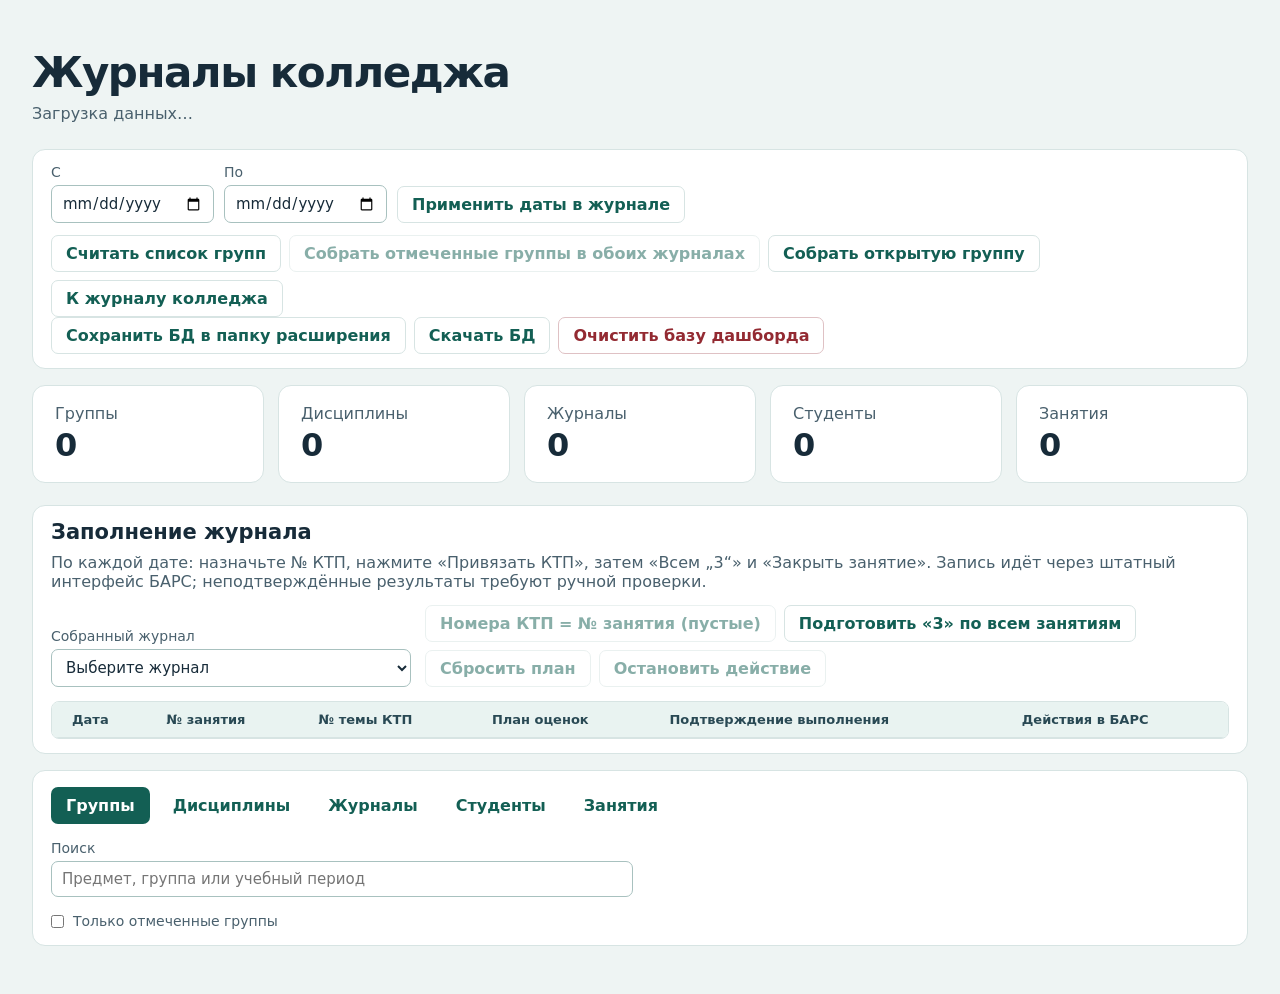
==== college-journal/dashboard.html @ 6cf59a44 "feat: prevent concurrent lesson edits and allow stopping a long grade operation" ====
<!doctype html>
<html lang="ru">
<head>
  <meta charset="utf-8">
  <meta name="viewport" content="width=device-width, initial-scale=1">
  <title>Дашборд журналов колледжа</title>
  <link rel="stylesheet" href="dashboard.css">
  <script defer src="catalog.js"></script>
  <script defer src="date-range.js"></script>
  <script defer src="dashboard.js"></script>
  <script defer src="catalog-file.js"></script>
  <script defer src="lesson-workflow.js"></script>
</head>
<body>
  <main class="dashboard">
    <header class="heading">
      <div>
        <h1>Журналы колледжа</h1>
        <p id="updated" class="muted" role="status">Загрузка данных…</p>
      </div>
    </header>

    <section class="tools" aria-label="Управление сбором">
      <div class="date-tools">
        <label>С <input id="date-from" type="date" required></label>
        <label>По <input id="date-to" type="date" required></label>
        <button type="button" id="apply-dates">Применить даты в журнале</button>
      </div>
      <div class="actions">
        <button type="button" id="read-groups">Считать список групп</button>
        <button type="button" id="collect-marked" disabled>Собрать отмеченные группы в обоих журналах</button>
        <button type="button" id="collect-group">Собрать открытую группу</button>
        <button type="button" id="open-source">К журналу колледжа</button>
      </div>
      <p id="source-status" class="muted" role="status"></p>
      <div class="actions">
        <button type="button" id="connect-file">Сохранить БД в папку расширения</button>
        <button type="button" id="download-file">Скачать БД</button>
        <button type="button" id="clear-dashboard">Очистить базу дашборда</button>
      </div>
      <p id="file-status" class="muted" role="status"></p>
      <p id="clear-status" class="muted" role="status"></p>
    </section>

    <dl class="summary" aria-label="Сводка по выбранным данным">
      <div><dt>Группы</dt><dd id="group-count">0</dd></div>
      <div><dt>Дисциплины</dt><dd id="subject-count">0</dd></div>
      <div><dt>Журналы</dt><dd id="journal-count">0</dd></div>
      <div><dt>Студенты</dt><dd id="student-count">0</dd></div>
      <div><dt>Занятия</dt><dd id="lesson-count">0</dd></div>
    </dl>

    <section class="tools workflow" aria-label="Заполнение занятий">
      <h2>Заполнение журнала</h2>
      <p class="muted">По каждой дате: назначьте № КТП, нажмите «Привязать КТП», затем «Всем „3“» и «Закрыть занятие». Запись идёт через штатный интерфейс БАРС; неподтверждённые результаты требуют ручной проверки.</p>
      <div id="workflow-select" class="workflow-filter">
        <label>Собранный журнал
          <select id="workflow-journal"><option value="">Выберите журнал</option></select>
        </label>
        <div class="actions">
          <button type="button" id="workflow-number-all" disabled>Номера КТП = № занятия (пустые)</button>
          <button type="button" id="workflow-prepare-all">Подготовить «3» по всем занятиям</button>
          <button type="button" id="workflow-reset" disabled>Сбросить план</button>
          <button type="button" id="workflow-stop" disabled>Остановить действие</button>
        </div>
      </div>
      <p id="workflow-summary" class="muted"></p>
      <div class="table-wrap workflow-wrap">
        <table aria-label="План заполнения занятий">
          <thead><tr>
            <th>Дата</th><th>№ занятия</th><th>№ темы КТП</th><th>План оценок</th><th>Подтверждение выполнения</th><th>Действия в БАРС</th>
          </tr></thead>
          <tbody id="workflow-rows"></tbody>
        </table>
      </div>
      <p id="workflow-status" class="muted" role="status" aria-live="polite"></p>
    </section>

    <section class="data" aria-label="Собранные данные">
      <nav class="views" aria-label="Вид данных">
        <button type="button" data-view="groups" aria-pressed="true">Группы</button>
        <button type="button" data-view="subjects" aria-pressed="false">Дисциплины</button>
        <button type="button" data-view="journals" aria-pressed="false">Журналы</button>
        <button type="button" data-view="students" aria-pressed="false">Студенты</button>
        <button type="button" data-view="lessons" aria-pressed="false">Занятия</button>
      </nav>

      <div class="filters">
        <label id="journal-label" hidden>Журнал
          <select id="journal-filter"><option value="">Все журналы</option></select>
        </label>
        <label>Поиск
          <input id="search" type="search" placeholder="Предмет, группа или учебный период">
        </label>
      </div>

      <div class="analysis">
        <label><input id="selected-only" type="checkbox"> Только отмеченные группы</label>
        <span id="selected-count" class="muted" role="status"></span>
      </div>
      <div class="table-wrap" id="table-wrap" hidden>
        <table id="results" aria-label="Журналы">
          <thead></thead>
          <tbody></tbody>
        </table>
      </div>
      <p class="empty" id="empty" hidden></p>
      <p class="muted result-count" id="result-count" aria-live="polite"></p>
    </section>
  </main>
</body>
</html>
---- college-journal/dashboard.css ----
:root {
  color-scheme: light;
  font-family: system-ui, sans-serif;
  color: #172b39;
  background: #eef4f3;
  --muted: #49606d;
  --border: #d7e4e3;
  --accent: #135f54;
}
* { box-sizing: border-box; }
body { margin: 0; }
.dashboard { max-width: 1280px; margin: 0 auto; padding: 48px 32px; }
.heading { margin-bottom: 26px; }
h1 { margin: 0 0 7px; font-size: clamp(27px, 4vw, 42px); letter-spacing: -.035em; }
.muted { color: var(--muted); margin: 0; }
.summary {
  display: grid;
  grid-template-columns: repeat(3, minmax(0, 1fr));
  gap: 14px;
  margin: 0 0 22px;
}
.summary div, .data { background: #fff; border: 1px solid var(--border); border-radius: 13px; }
.summary div { padding: 18px 22px; }
dt { color: var(--muted); }
dd { margin: 3px 0 0; font-size: 32px; font-weight: 650; font-variant-numeric: tabular-nums; }
.views { display: flex; gap: 8px; flex-wrap: wrap; padding: 16px 18px 0; }
button {
  padding: 8px 14px;
  border: 1px solid transparent;
  border-radius: 7px;
  background: transparent;
  color: var(--accent);
  font: inherit;
  font-weight: 650;
  cursor: pointer;
}
button[aria-pressed="true"] { background: var(--accent); color: #fff; }
button:hover:not([aria-pressed="true"]) { background: #ecf6f3; }
.filters { display: grid; grid-template-columns: minmax(0, 1fr) minmax(0, 1fr); gap: 14px; padding: 16px 18px; }
label { display: grid; gap: 5px; color: var(--muted); font-size: 14px; }
input, select {
  width: 100%;
  min-width: 0;
  padding: 8px 10px;
  border: 1px solid #a8c1bf;
  border-radius: 7px;
  background: #fff;
  color: #172b39;
  font: inherit;
  font-size: 15px;
}
:focus-visible { outline: 2px solid #057f6f; outline-offset: 2px; }
.table-wrap { overflow: auto; max-height: 64vh; }
table { width: 100%; text-align: left; border-collapse: separate; border-spacing: 0; font-size: 14px; }
th, td { padding: 10px 14px; border-bottom: 1px solid var(--border); vertical-align: top; }
th { position: sticky; top: 0; color: #294954; background: #e9f3f1; }
th:first-child, td:first-child { padding-left: 20px; }
tbody tr:hover { background: #f5faf9; }
.empty { margin: 0; padding: 28px 18px; border-top: 1px solid var(--border); color: var(--muted); }
.result-count { padding: 10px 18px; font-size: 13px; }
.result-count:empty { display: none; }
@media (max-width: 580px) {
  .dashboard { padding: 24px 12px; }
  .summary { gap: 6px; }
  .summary div { padding: 12px 8px; }
  .filters { grid-template-columns: 1fr; }
}

[hidden] { display: none !important; }
.summary { grid-template-columns: repeat(5, minmax(0, 1fr)); }
.tools { background: #fff; border: 1px solid var(--border); border-radius: 13px; padding: 14px 18px; margin-bottom: 16px; }
.actions { display: flex; flex-wrap: wrap; gap: 8px; }
.actions button { border-color: var(--border); }
.actions button:disabled { cursor: default; opacity: .5; }
.tools p { margin: 6px 0 12px; }
.tools p:last-child { margin-bottom: 0; }
.analysis { display: flex; align-items: center; flex-wrap: wrap; gap: 14px; padding: 0 18px 16px; }
.analysis label { display: flex; align-items: center; }
input[type="checkbox"] { width: auto; margin: 0 4px 0 0; accent-color: var(--accent); }
@media (max-width: 720px) {
  .summary { grid-template-columns: repeat(2, minmax(0, 1fr)); }
}
#collect-marked:not(:disabled) { background: var(--accent); color: #fff; border-color: var(--accent); }

.date-tools { display: flex; align-items: end; flex-wrap: wrap; gap: 10px; margin-bottom: 12px; }
.date-tools button { border-color: var(--border); }
.date-tools button:disabled, #clear-dashboard:disabled { opacity: .5; cursor: default; }
#clear-dashboard { color: #932a32; border-color: #dfc1c4; }
#clear-dashboard:hover:not(:disabled) { background: #fff3f4; }
.tools p:empty { display: none; }

/* План заполнения */
.workflow h2 { font-size: 21px; margin: 0 0 9px; }
.workflow-filter { display: flex; flex-wrap: wrap; align-items: end; gap: 14px; margin: 14px 0; }
.workflow-filter label { min-width: min(100%, 360px); flex: 1; }
.workflow-filter .actions { flex: 3; }
.workflow-wrap { max-height: 52vh; border: 1px solid var(--border); border-radius: 8px; }
.workflow table { font-size: 13px; }
.workflow th { z-index: 1; }
.workflow td { vertical-align: middle; }
.workflow-number { min-width: 92px; max-width: 120px; }
.workflow-checks, .workflow-actions, .workflow-score { display: flex; align-items: start; flex-direction: column; gap: 7px; }
.workflow-check { display: flex; gap: 6px; align-items: center; white-space: nowrap; color: #294954; }
.workflow-actions button { border-color: var(--border); white-space: nowrap; padding: 5px 9px; }
.workflow-score { white-space: nowrap; }
.workflow button:disabled { cursor: default; opacity: .5; }
#workflow-status[data-error="true"] { color: #9c2c38; }
#workflow-status { margin: 10px 0 0; }
@media (max-width: 720px) { .workflow-filter { flex-direction: column; align-items: stretch; } }

.workflow-last { display:block; max-width:165px; color:var(--muted); line-height:1.4; }
.workflow-actions button { width: 100%; }
.workflow-actions button:not(:disabled):hover { border-color: var(--accent); }
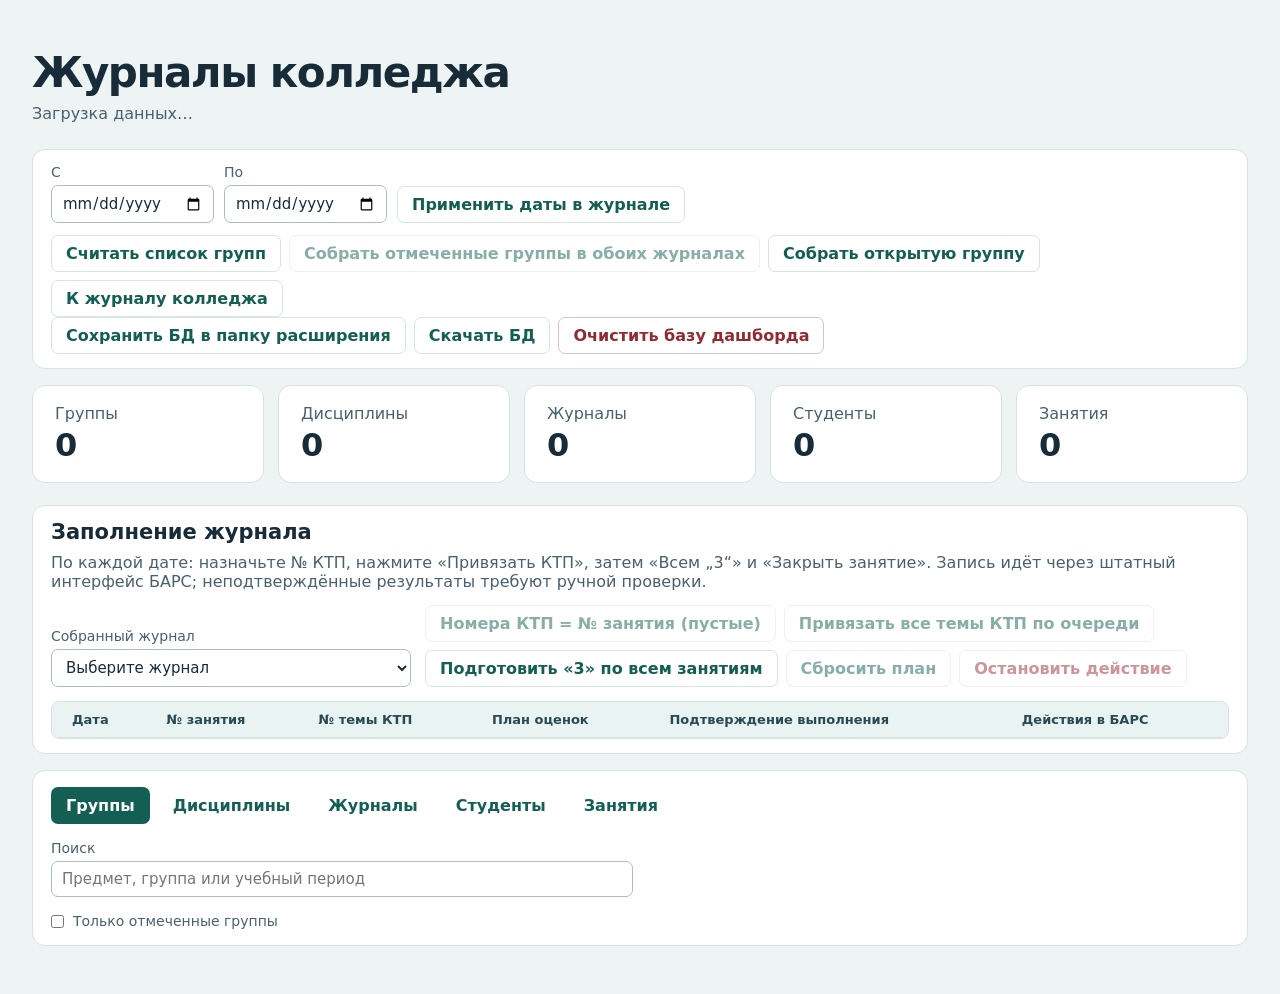
==== commit bb43db73: "feat: background-tab KTP batch controls and restricted host permission" ====
--- a/college-journal/dashboard.html
+++ b/college-journal/dashboard.html
@@ -9,6 +9,7 @@
   <script defer src="date-range.js"></script>
   <script defer src="dashboard.js"></script>
   <script defer src="catalog-file.js"></script>
+  <script defer src="lesson-batch.js"></script>
   <script defer src="lesson-workflow.js"></script>
 </head>
 <body>
@@ -59,12 +60,17 @@
         </label>
         <div class="actions">
           <button type="button" id="workflow-number-all" disabled>Номера КТП = № занятия (пустые)</button>
+          <button type="button" id="workflow-bind-all" disabled>Привязать все темы КТП по очереди</button>
           <button type="button" id="workflow-prepare-all">Подготовить «3» по всем занятиям</button>
           <button type="button" id="workflow-reset" disabled>Сбросить план</button>
           <button type="button" id="workflow-stop" disabled>Остановить действие</button>
         </div>
       </div>
       <p id="workflow-summary" class="muted"></p>
+      <div id="workflow-batch-status" class="workflow-batch-status" hidden role="status" aria-live="polite">
+        <span id="workflow-batch-text"></span>
+        <progress id="workflow-batch-progress" value="0" max="1"></progress>
+      </div>
       <div class="table-wrap workflow-wrap">
         <table aria-label="План заполнения занятий">
           <thead><tr>
--- a/college-journal/dashboard.css
+++ b/college-journal/dashboard.css
@@ -111,3 +111,6 @@
 .workflow-last { display:block; max-width:165px; color:var(--muted); line-height:1.4; }
 .workflow-actions button { width: 100%; }
 .workflow-actions button:not(:disabled):hover { border-color: var(--accent); }
+
+#workflow-stop { color: #9c2c38; }
+#workflow-stop:not(:disabled) { border-color: #d79ba2; }
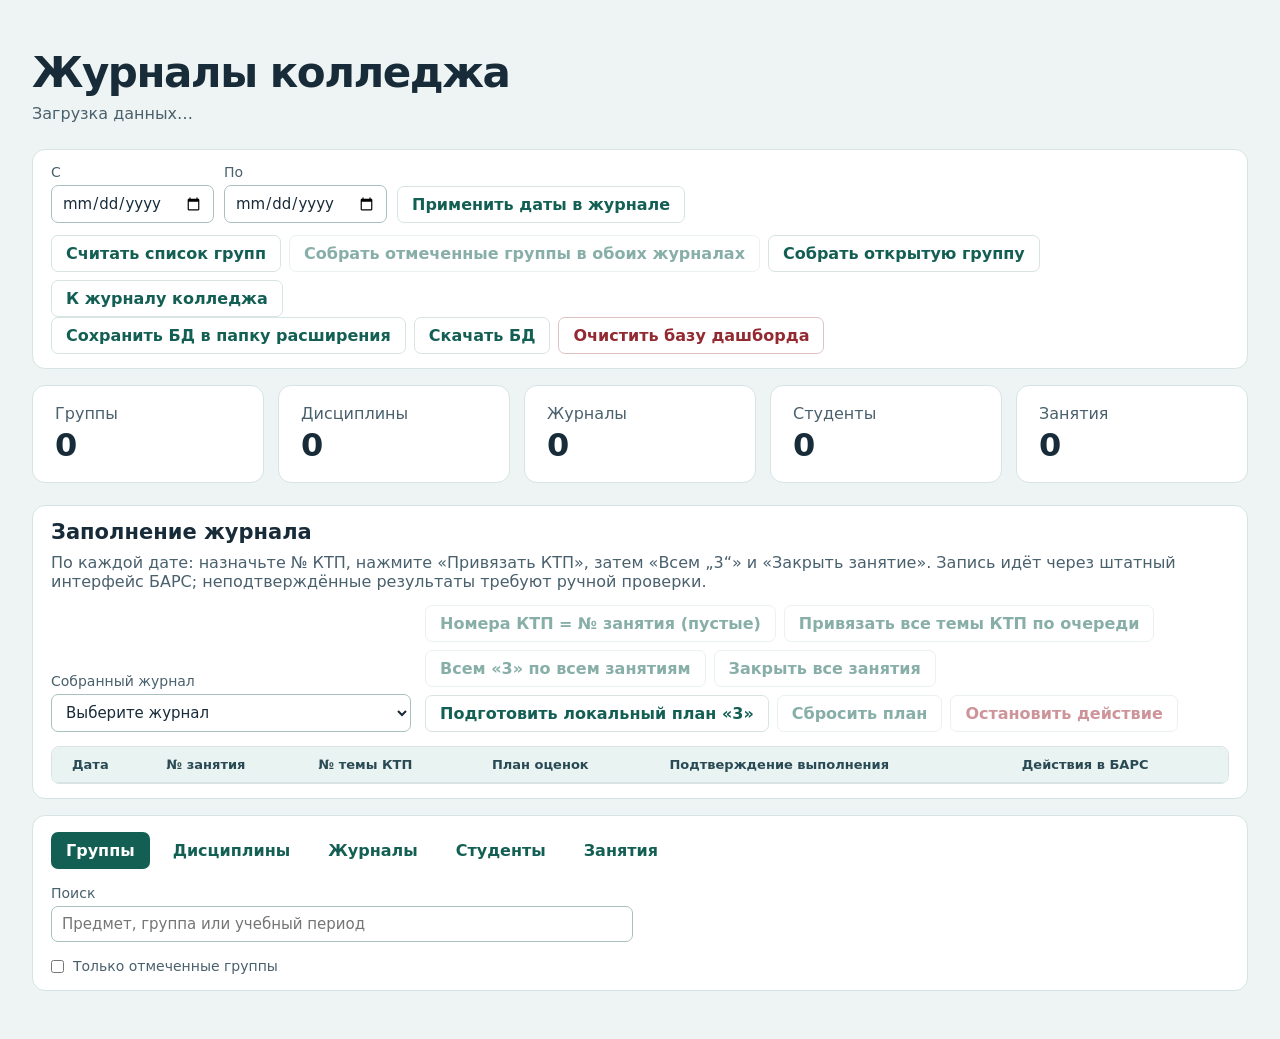
==== commit f39e7654: "feat: add grade-all and close-all buttons, release 1.9.0" ====
--- a/college-journal/dashboard.html
+++ b/college-journal/dashboard.html
@@ -61,7 +61,9 @@
         <div class="actions">
           <button type="button" id="workflow-number-all" disabled>Номера КТП = № занятия (пустые)</button>
           <button type="button" id="workflow-bind-all" disabled>Привязать все темы КТП по очереди</button>
-          <button type="button" id="workflow-prepare-all">Подготовить «3» по всем занятиям</button>
+          <button type="button" id="workflow-grades-all" disabled>Всем «3» по всем занятиям</button>
+          <button type="button" id="workflow-close-all" disabled>Закрыть все занятия</button>
+          <button type="button" id="workflow-prepare-all">Подготовить локальный план «3»</button>
           <button type="button" id="workflow-reset" disabled>Сбросить план</button>
           <button type="button" id="workflow-stop" disabled>Остановить действие</button>
         </div>
--- a/college-journal/dashboard.css
+++ b/college-journal/dashboard.css
@@ -114,3 +114,10 @@
 
 #workflow-stop { color: #9c2c38; }
 #workflow-stop:not(:disabled) { border-color: #d79ba2; }
+
+/* Sequential KTP actions run in a background tab while the dashboard stays visible. */
+.workflow-batch-status { padding: 11px 12px; margin: 10px 0; border: 1px solid var(--border); border-radius: 8px; background: #f5faf9; display: grid; gap: 8px; font-size: 14px; }
+.workflow-batch-status[hidden] { display: none; }
+#workflow-batch-progress { width: 100%; max-width: 720px; height: 13px; accent-color: var(--accent); }
+#workflow-bind-all:not(:disabled) { background: var(--accent); color: white; border-color: var(--accent); }
+#workflow-bind-all:disabled { cursor: default; opacity: .5; }
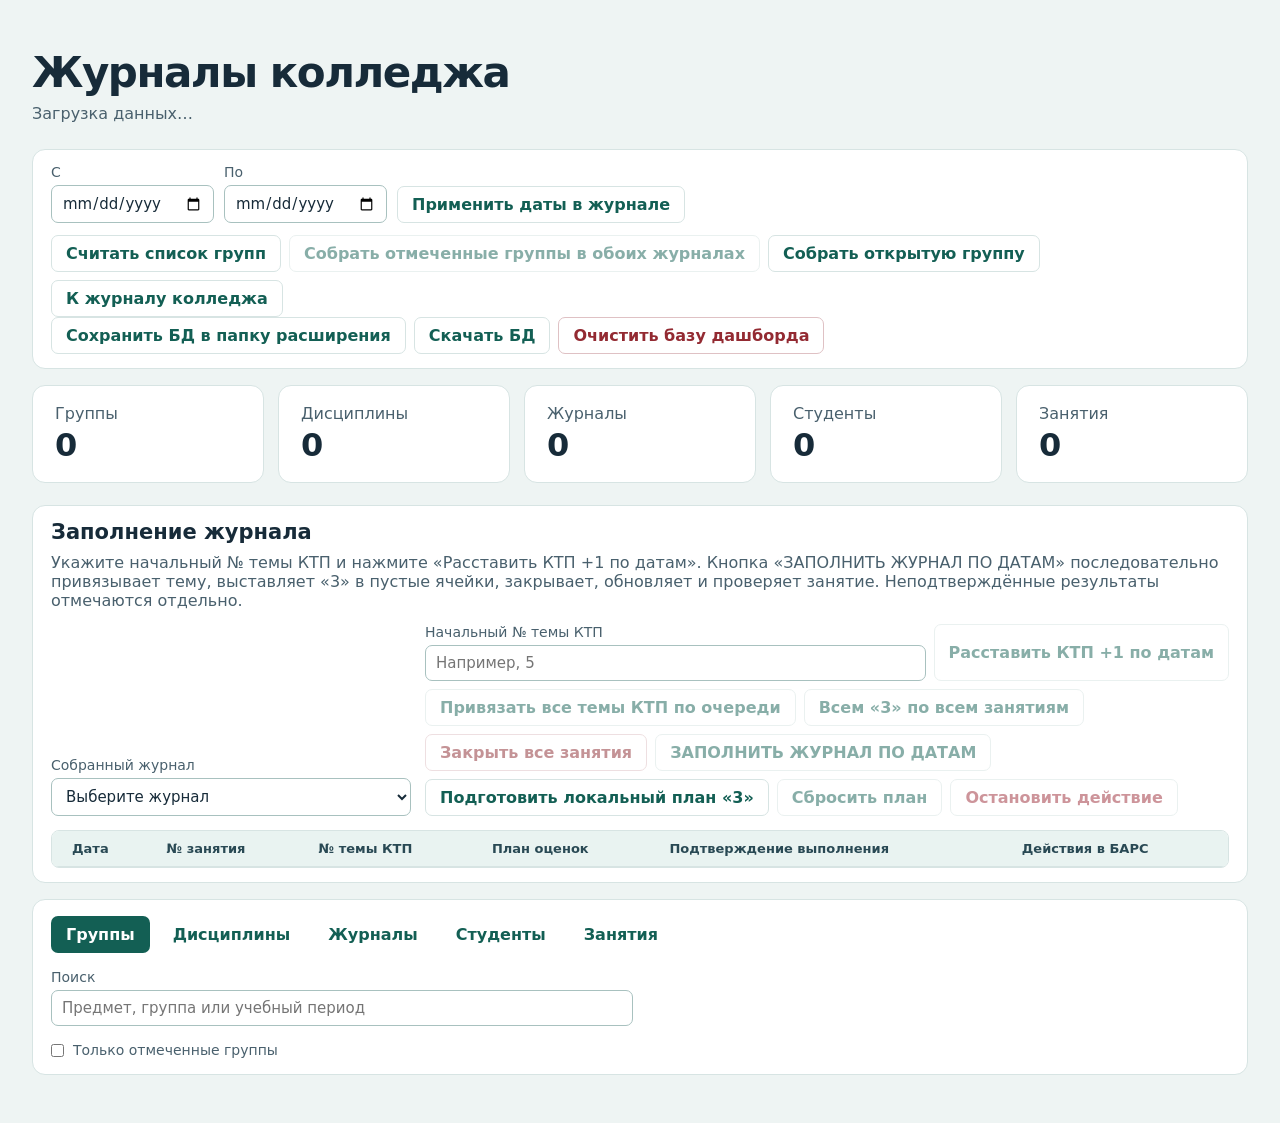
==== commit 985d63fd: "feat: single starting KTP number and full journal by dates action" ====
--- a/college-journal/dashboard.html
+++ b/college-journal/dashboard.html
@@ -53,16 +53,20 @@
 
     <section class="tools workflow" aria-label="Заполнение занятий">
       <h2>Заполнение журнала</h2>
-      <p class="muted">По каждой дате: назначьте № КТП, нажмите «Привязать КТП», затем «Всем „3“» и «Закрыть занятие». Запись идёт через штатный интерфейс БАРС; неподтверждённые результаты требуют ручной проверки.</p>
+      <p class="muted">Укажите начальный № темы КТП и нажмите «Расставить КТП +1 по датам». Кнопка «ЗАПОЛНИТЬ ЖУРНАЛ ПО ДАТАМ» последовательно привязывает тему, выставляет «3» в пустые ячейки, закрывает, обновляет и проверяет занятие. Неподтверждённые результаты отмечаются отдельно.</p>
       <div id="workflow-select" class="workflow-filter">
         <label>Собранный журнал
           <select id="workflow-journal"><option value="">Выберите журнал</option></select>
         </label>
         <div class="actions">
-          <button type="button" id="workflow-number-all" disabled>Номера КТП = № занятия (пустые)</button>
+          <label class="workflow-ktp-start">Начальный № темы КТП
+            <input id="workflow-ktp-start" type="number" min="1" max="9999" step="1" placeholder="Например, 5">
+          </label>
+          <button type="button" id="workflow-number-all" disabled>Расставить КТП +1 по датам</button>
           <button type="button" id="workflow-bind-all" disabled>Привязать все темы КТП по очереди</button>
           <button type="button" id="workflow-grades-all" disabled>Всем «3» по всем занятиям</button>
           <button type="button" id="workflow-close-all" disabled>Закрыть все занятия</button>
+          <button type="button" id="workflow-fill-dates" disabled>ЗАПОЛНИТЬ ЖУРНАЛ ПО ДАТАМ</button>
           <button type="button" id="workflow-prepare-all">Подготовить локальный план «3»</button>
           <button type="button" id="workflow-reset" disabled>Сбросить план</button>
           <button type="button" id="workflow-stop" disabled>Остановить действие</button>
--- a/college-journal/dashboard.css
+++ b/college-journal/dashboard.css
@@ -121,3 +121,8 @@
 #workflow-batch-progress { width: 100%; max-width: 720px; height: 13px; accent-color: var(--accent); }
 #workflow-bind-all:not(:disabled) { background: var(--accent); color: white; border-color: var(--accent); }
 #workflow-bind-all:disabled { cursor: default; opacity: .5; }
+
+#workflow-grades-all:not(:disabled) { border-color: var(--accent); background: #edf6f3; color: var(--accent); }
+#workflow-close-all { color: #8b2930; border-color: #dfc1c4; }
+#workflow-close-all:hover:not(:disabled) { background: #fff3f4; }
+#workflow-grades-all:disabled, #workflow-close-all:disabled { cursor: default; opacity: .5; }
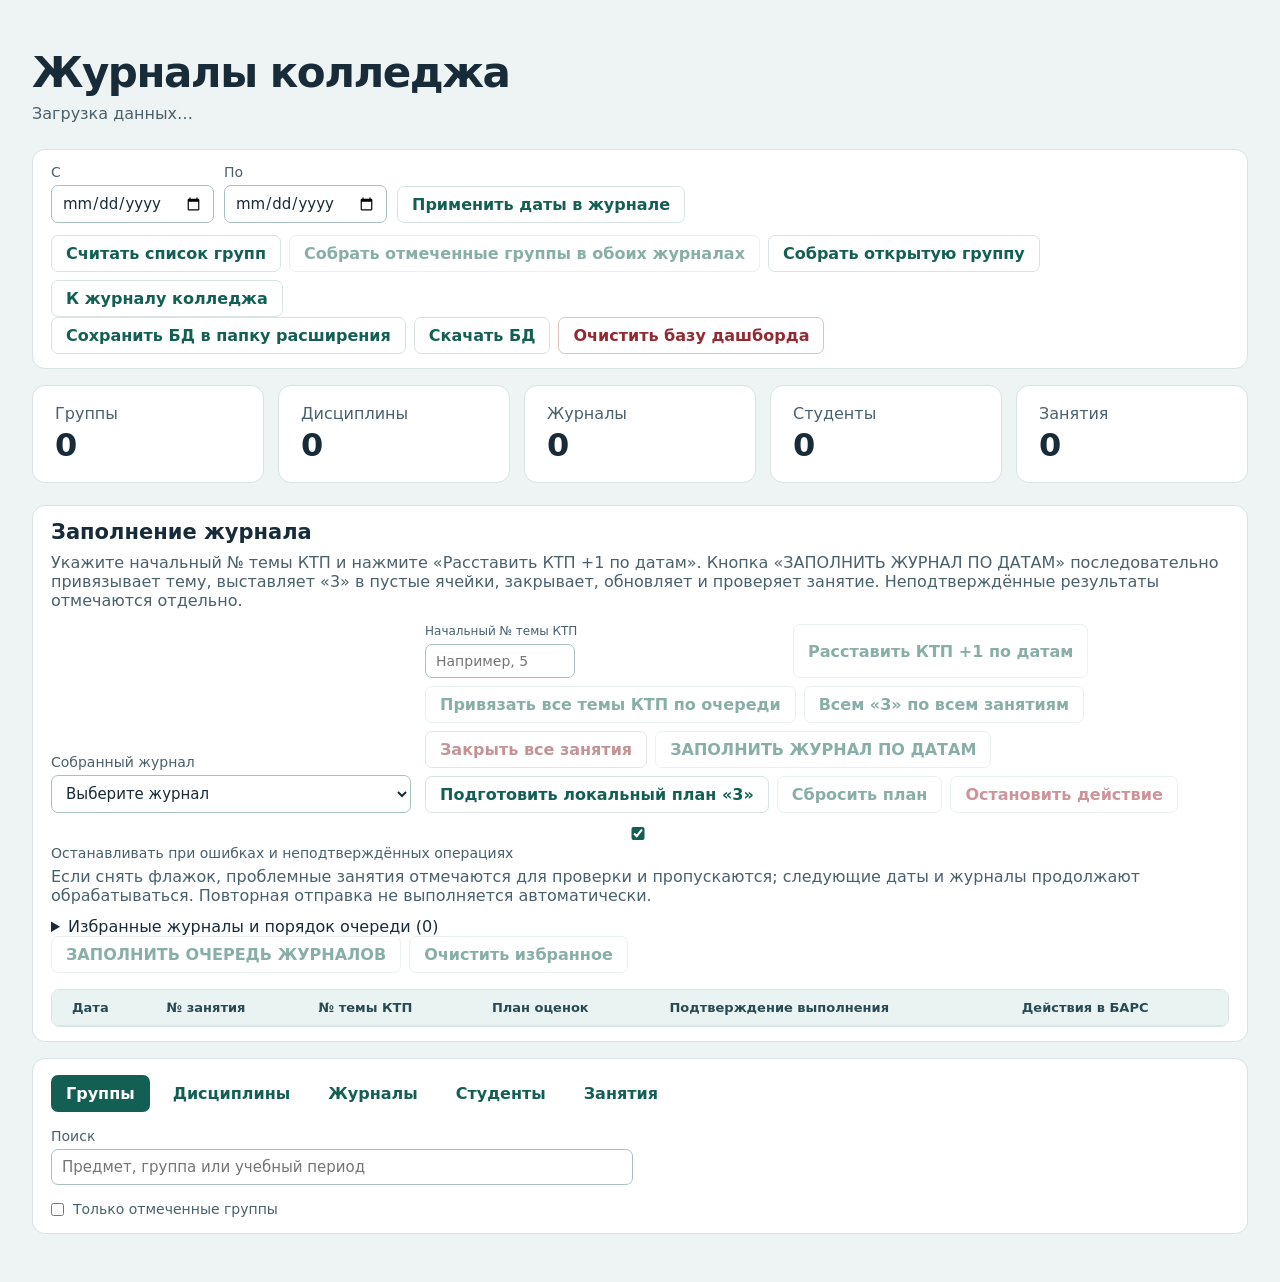
==== commit acd31bc0: "feat: stop-on-errors toggle, favorite journal list and run-queue controls" ====
--- a/college-journal/dashboard.html
+++ b/college-journal/dashboard.html
@@ -72,6 +72,23 @@
           <button type="button" id="workflow-stop" disabled>Остановить действие</button>
         </div>
       </div>
+      <section class="workflow-queue" aria-label="Очередь избранных журналов">
+        <label class="workflow-stop-errors">
+          <input id="workflow-stop-errors" type="checkbox" checked>
+          Останавливать при ошибках и неподтверждённых операциях
+        </label>
+        <p class="muted">Если снять флажок, проблемные занятия отмечаются для проверки и пропускаются; следующие даты и журналы продолжают обрабатываться. Повторная отправка не выполняется автоматически.</p>
+        <details id="workflow-favorites-details">
+          <summary>Избранные журналы и порядок очереди (<span id="workflow-favorite-count">0</span>)</summary>
+          <div id="workflow-favorite-list" class="workflow-favorite-list"></div>
+        </details>
+        <div class="actions">
+          <button type="button" id="workflow-run-queue" disabled>ЗАПОЛНИТЬ ОЧЕРЕДЬ ЖУРНАЛОВ</button>
+          <button type="button" id="workflow-clear-queue" disabled>Очистить избранное</button>
+        </div>
+        <p id="workflow-queue-status" class="muted" aria-live="polite" role="status"></p>
+        <ol id="workflow-queue-results" class="workflow-queue-results" aria-label="Результаты очереди"></ol>
+      </section>
       <p id="workflow-summary" class="muted"></p>
       <div id="workflow-batch-status" class="workflow-batch-status" hidden role="status" aria-live="polite">
         <span id="workflow-batch-text"></span>
--- a/college-journal/dashboard.css
+++ b/college-journal/dashboard.css
@@ -126,3 +126,9 @@
 #workflow-close-all { color: #8b2930; border-color: #dfc1c4; }
 #workflow-close-all:hover:not(:disabled) { background: #fff3f4; }
 #workflow-grades-all:disabled, #workflow-close-all:disabled { cursor: default; opacity: .5; }
+
+/* Full journal fill: one start number and one full-run command. */
+.workflow-ktp-start { display: inline-flex; gap: 6px; flex-direction: column; justify-content: center; align-self: center; font-size: 12px; min-width: 145px; max-width: 180px; }
+#workflow-ktp-start { font-size: 14px; max-width: 150px; padding: 8px 10px; }
+#workflow-fill-dates:not(:disabled) { background: #176b55; color: #fff; border-color: #176b55; font-weight: 700; }
+#workflow-fill-dates:disabled { cursor: default; opacity: .5; }
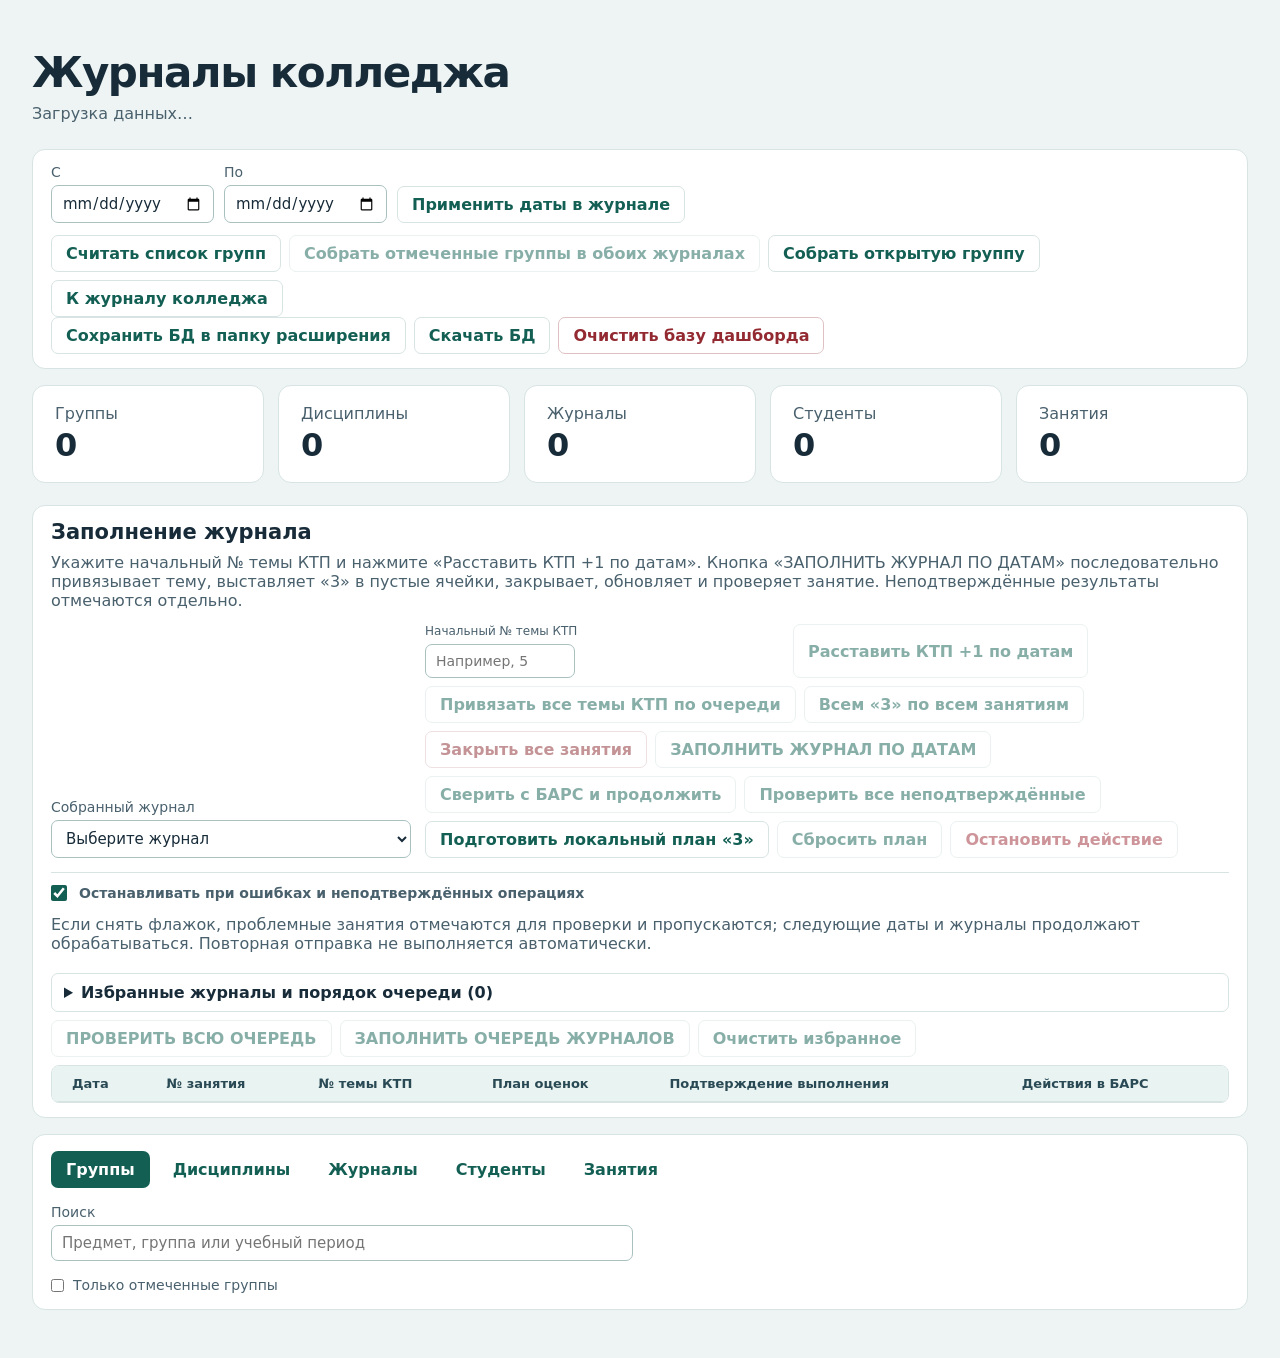
==== commit 66f8381c: "feat: reconcile and queue preflight controls with remote roster verification" ====
--- a/college-journal/dashboard.html
+++ b/college-journal/dashboard.html
@@ -10,6 +10,7 @@
   <script defer src="dashboard.js"></script>
   <script defer src="catalog-file.js"></script>
   <script defer src="lesson-batch.js"></script>
+  <script defer src="lesson-reconcile.js"></script>
   <script defer src="lesson-workflow.js"></script>
 </head>
 <body>
@@ -67,6 +68,8 @@
           <button type="button" id="workflow-grades-all" disabled>Всем «3» по всем занятиям</button>
           <button type="button" id="workflow-close-all" disabled>Закрыть все занятия</button>
           <button type="button" id="workflow-fill-dates" disabled>ЗАПОЛНИТЬ ЖУРНАЛ ПО ДАТАМ</button>
+          <button type="button" id="workflow-reconcile" disabled>Сверить с БАРС и продолжить</button>
+          <button type="button" id="workflow-recheck-closures" disabled>Проверить все неподтверждённые</button>
           <button type="button" id="workflow-prepare-all">Подготовить локальный план «3»</button>
           <button type="button" id="workflow-reset" disabled>Сбросить план</button>
           <button type="button" id="workflow-stop" disabled>Остановить действие</button>
@@ -83,10 +86,13 @@
           <div id="workflow-favorite-list" class="workflow-favorite-list"></div>
         </details>
         <div class="actions">
+          <button type="button" id="workflow-preflight" disabled>ПРОВЕРИТЬ ВСЮ ОЧЕРЕДЬ</button>
+          <button type="button" id="workflow-resume-queue" hidden disabled>Восстановить очередь после сверки</button>
           <button type="button" id="workflow-run-queue" disabled>ЗАПОЛНИТЬ ОЧЕРЕДЬ ЖУРНАЛОВ</button>
           <button type="button" id="workflow-clear-queue" disabled>Очистить избранное</button>
         </div>
         <p id="workflow-queue-status" class="muted" aria-live="polite" role="status"></p>
+        <div id="workflow-preflight-result" class="workflow-preflight-result" aria-live="polite"></div>
         <ol id="workflow-queue-results" class="workflow-queue-results" aria-label="Результаты очереди"></ol>
       </section>
       <p id="workflow-summary" class="muted"></p>
--- a/college-journal/dashboard.css
+++ b/college-journal/dashboard.css
@@ -132,3 +132,25 @@
 #workflow-ktp-start { font-size: 14px; max-width: 150px; padding: 8px 10px; }
 #workflow-fill-dates:not(:disabled) { background: #176b55; color: #fff; border-color: #176b55; font-weight: 700; }
 #workflow-fill-dates:disabled { cursor: default; opacity: .5; }
+
+/* Избранные журналы и последовательно выполняемая очередь. */
+.workflow-queue { border-top: 1px solid var(--border); padding-top: 12px; margin-top: 12px; display: grid; gap: 8px; }
+.workflow-stop-errors { display: flex; gap: 8px; align-items: center; font-weight: 600; }
+.workflow-stop-errors input { width: 16px; height: 16px; accent-color: var(--accent); }
+#workflow-favorites-details { border: 1px solid var(--border); border-radius: 7px; padding: 9px 12px; }
+#workflow-favorites-details summary { cursor: pointer; font-weight: 600; }
+.workflow-favorite-list { max-height: 310px; overflow-y: auto; display: grid; gap: 5px; margin-top: 10px; }
+.workflow-favorite { display: flex; gap: 6px; align-items: center; padding: 5px 7px; border: 1px solid transparent; border-radius: 6px; min-width: 0; }
+.workflow-favorite.is-selected { border-color: var(--border); background: #f4f8f7; }
+.workflow-favorite label { flex: 1; min-width: 175px; display: flex; align-items: center; gap: 7px; overflow-wrap: anywhere; font-size: 13px; }
+.workflow-favorite label input { flex: 0 0 auto; }
+.workflow-favorite button { flex: 0 0 auto; padding: 4px 7px; }
+.workflow-favorite-start { width: 110px; min-width: 80px; padding: 6px; }
+#workflow-run-queue:not(:disabled) { border-color: #176b55; background: #176b55; color: white; font-weight: 700; }
+.workflow-queue-results { max-height: 230px; overflow-y: auto; margin: 0; padding-left: 26px; font-size: 13px; }
+.workflow-queue-results:empty { display: none; }
+#workflow-queue-status { white-space: pre-wrap; }
+@media (max-width: 700px) {
+  .workflow-favorite { flex-wrap: wrap; }
+  .workflow-favorite label { flex-basis: 100%; }
+}
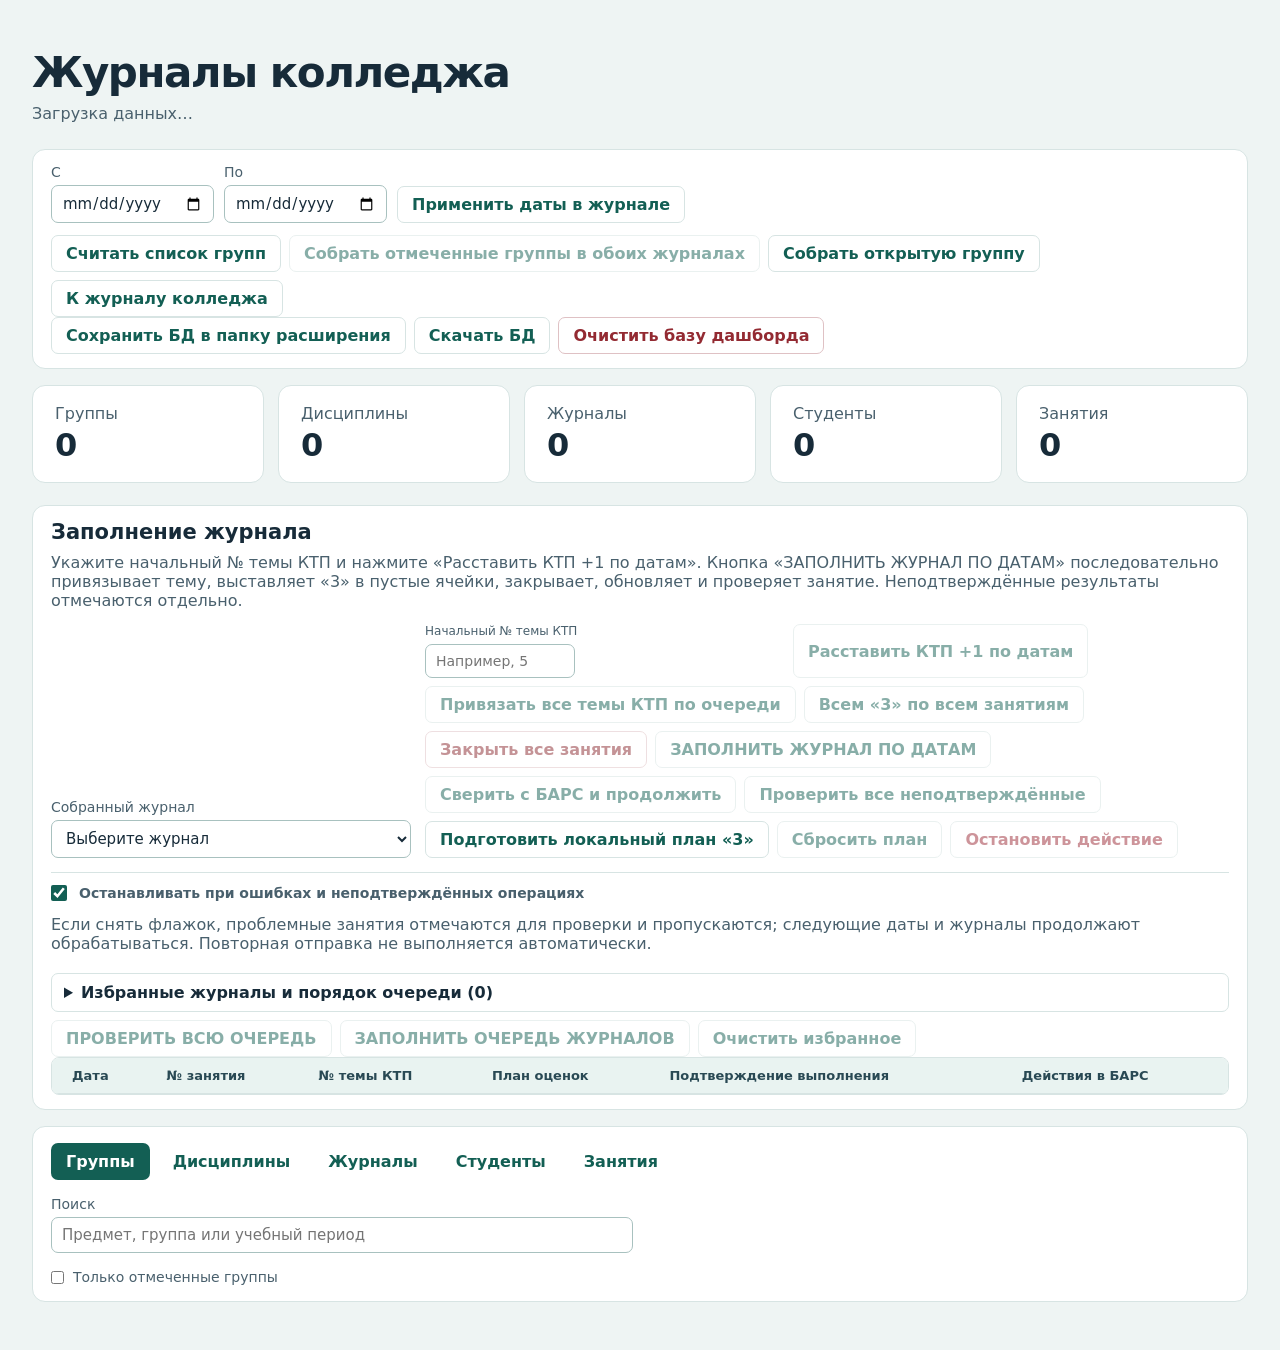
==== commit b579d90a: "feat: show per-date enrollment skips and allow individual enrollment rechecks" ====
--- a/college-journal/dashboard.html
+++ b/college-journal/dashboard.html
@@ -11,6 +11,8 @@
   <script defer src="catalog-file.js"></script>
   <script defer src="lesson-batch.js"></script>
   <script defer src="lesson-reconcile.js"></script>
+  <script defer src="queue-checkpoint.js"></script>
+  <script defer src="enrollment-skip.js"></script>
   <script defer src="lesson-workflow.js"></script>
 </head>
 <body>
--- a/college-journal/dashboard.css
+++ b/college-journal/dashboard.css
@@ -154,3 +154,10 @@
   .workflow-favorite { flex-wrap: wrap; }
   .workflow-favorite label { flex-basis: 100%; }
 }
+
+/* Whole-queue preflight: distinguish blocked journals without decorative badges. */
+.workflow-preflight-result { max-height: 280px; overflow-y: auto; display: grid; gap: 6px; margin: 8px 0; }
+.workflow-preflight-result:empty { display: none; }
+.workflow-preflight-result p { margin: 0; padding: 9px 12px; border: 1px solid var(--border); border-radius: 6px; overflow-wrap: anywhere; font-size: 13px; }
+.workflow-preflight-result p[data-ready="false"] { border-color: #e1c5ca; background: #fff9f9; }
+#workflow-resume-queue:not(:disabled), #workflow-preflight:not(:disabled) { font-weight: 600; }
